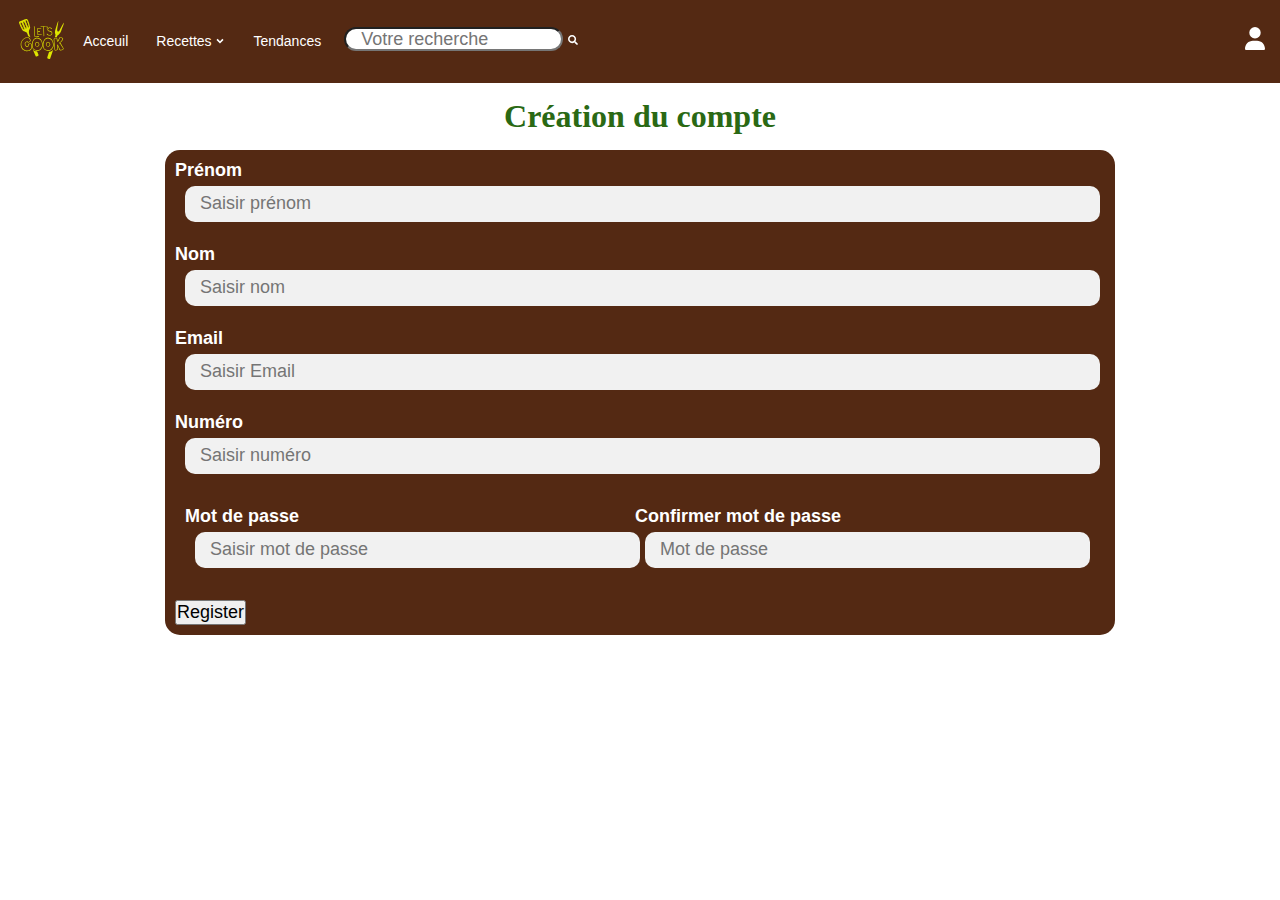
==== inscription.html @ e7cc8ef9 "rajout html et css page inscription + qlq modif sur index" ====
<!DOCTYPE html>
<html lang="en">
<head>
    <meta charset="UTF-8">
    <meta name="viewport" content="width=device-width, initial-scale=1.0">
    <title>Inscription</title>

    <link rel="stylesheet" href="/Assets/CSS/inscription.css" />
    <link rel="preconnect" href="https://fonts.googleapis.com">
    <link rel="preconnect" href="https://fonts.gstatic.com" crossorigin>

</head>
<body>
    <header>
        <div class="header__content mw-1320" >
          <nav> 
            <a href="/index.html"><img id="logo" src="/Assets/Image/logo.svg" alt="logo du site" /></a>
            <a class="Nav__link" href="/index.html">Acceuil</a>
            <div class="Nav__dropdown">
              <a class="Nav__dropbtn" href="#">Recettes <img class="Nav__dropArrow" src="/Assets/Image/arrow-drop-down-line.svg" alt=""></a>
              <div class="Nav__dropdown-content">
                <a href="#">Toutes les recettes</a>
                <a href="#">Viandes</a>
                <a href="#">Poissons</a>
                <a href="#">Veggies</a>
              </div>
            </div>
              <a class="Nav__link" href="#">Tendances</a>
          </nav>
          <div class="nav-right">
            <div>
              <input class="searchBar" type="text" placeholder="Votre recherche" />
              <img class="search-logo" src="/Assets/Image/search-solid-white.svg" alt="search icon"/>
            </div>
            <div>
              <a href="/inscription.html"><img class="nav-right__user-icon" src="/Assets/Image/user-solid.svg" alt="icon user"></a>
              
            </div>
          </div>
        </div>
    </header>
    <main>
        <section>
            <h1>Création du compte</h1>
            <div class="form__container">
                <form action="#">
                    <div>
                        <label class="form__input-name" for="prenom"><b>Prénom</b></label>
                        <input class="form__input" type="text" placeholder="Saisir prénom" name="prenom" id="prenom" required>
                    </div>
                    <div>
                        <label class="form__input-name" for="nom"><b>Nom</b></label>
                        <input class="form__input" type="text" placeholder="Saisir nom" name="nom" id="nom" required>
                    </div>
                    <div>
                        <label class="form__input-name" for="email"><b>Email</b></label>
                        <input class="form__input" type="text" placeholder="Saisir Email" name="email" id="email" required>
                    </div>
                    <div>
                        <label class="form__input-name" for="tel"><b>Numéro</b></label>
                        <input class="form__input" type="text" placeholder="Saisir numéro" name="tel" id="tel" required>
                    </div>
                    <div class="form__input__psw-contener">
                        <div>
                            <label class="form__input-name" for="psw"><b>Mot de passe</b></label>
                            <input class="form__input" type="password" placeholder="Saisir mot de passe" name="psw" id="psw" required>
                        </div>
                        
                        <div>
                            <label class="form__input-name" for="psw-repeat"><b>Confirmer mot de passe</b></label>
                            <input class="form__input" type="password" placeholder="Mot de passe" name="psw-repeat" id="psw-repeat" required>
                        </div>
                    </div>
                    
                    <button type="submit" class="registerbtn">Register</button>                
                </form>
            </div>
        </section>
    </main>
    
</body>
</html>
---- Assets/CSS/inscription.css ----
/* Style global */
* {
    margin: 0;
    padding: 0;
    font-family: 'Roboto', sans-serif;
    font-size: 18px;
}

ul {
    list-style-type: none;
}

h1 {
    text-align: center;
    margin: 15px 0;
    color: #2a6914;
    font-family: 'Comfortaa', cursive;
    font-size: 32px;
}

h3 {
    color: #2a6914;
    font-family: 'Comfortaa', cursive;
    font-size: 22px;
}

/* sizing */
    .mw-1320 {
        max-width: 1320px;
    }

/* font style */
    .fs-comfortaa {font-family: 'Comfortaa', cursive;}
    .fs-roboto {font-family: 'Roboto', sans-serif;}


/* Style header */

header {
    background-color: #542913;
    padding: 10px;
}
.header__content {
    display: flex;
    justify-content: space-between;
    align-items: center;
    flex-wrap: wrap;
    margin: auto;
}

#logo {
    height: 2.2em;
    margin-right: 5px;
}

nav {
    display: flex;
    padding: 0.5em;
}

/* Style link */

    .Nav__link {
        color: white;
        padding: 14px;
        font-size: 14px;
        text-decoration : none;
        border-radius: 10px;
    }

    .Nav__dropArrow {
        width: 20px;
        margin: -5px;
    }

    .Nav__link:hover {background-color: #421f0f;}

/* Style nav left */
    .nav-right {
        display: flex;
        justify-content: space-between;
        flex-shrink: 1;
        flex-grow: 1;
        flex-basis: 270px;
    }
    
    /* Style searchbar */
        .searchBar {
            border-radius: 15px;
            padding-left: 15px;
            width: 200px;
            height: 20px;
            transition: 0.5s;
        }
    
        .search-logo {width: 10px;}
        
        /* .searchBar:hover {
            width: 400px;
            height: 25px;
        } */

    /* Style user icon */
        .nav-right__user-icon {
            width: 20px;
            margin: 0px 5px;
        }

/* Style dropdown menu */
    .Nav__dropdown {
        position: relative;
        display: inline-block;
        padding: 10.5px 14px;
        border-radius: 10px;
    }

    .Nav__dropbtn {
        font-size: 14px;
        color: white;
        text-decoration : none;
    }

    .Nav__dropdown-content {
        display: none;
        position: absolute;
        background-color: #2a6914;
        border-radius: 10px;
        min-width: 160px;
        box-shadow: 0px 8px 16px 0px rgba(0,0,0,0.2);
        z-index: 1;
        left: 0;
        top: 45px;
      }

      .Nav__dropdown-content a {
        color: rgb(255, 255, 255);
        font-size: 14px;
        padding: 12px 16px;
        text-decoration: none;
        display: block;
        margin: 0;
      }

    .Nav__dropdown-content a:hover {
        background-color: #245a11;
        border-radius: 10px;
    }
    .Nav__dropdown:hover .Nav__dropdown-content {display: block;}

    .Nav__dropdown:hover {background-color: #421f0f;}


/* Style main */
    .form__container {
        padding: 10px 40px 10px 10px;
        background-color: #542913;
        max-width: 900px;
        margin: auto;
        border-radius: 15px;
    }

    .form__input {
        width: 100%;
        height: 2rem;
        padding-left: 15px;
        margin: 5px 10px 22px 10px;
        display: inline-block;
        border: none;
        background: #f1f1f1;
        border-radius: 10px;
    }

    .form__input-name {color: white;}

    .form__input__psw-contener {
        display: flex;
        justify-content: space-between;
        flex-wrap: wrap;
    }

    .form__input__psw-contener div {
        /* max-width: 350px; */
        flex-shrink: 1;
        flex-grow: 1;
        flex-basis: 350px;
        margin: 10px;
    }
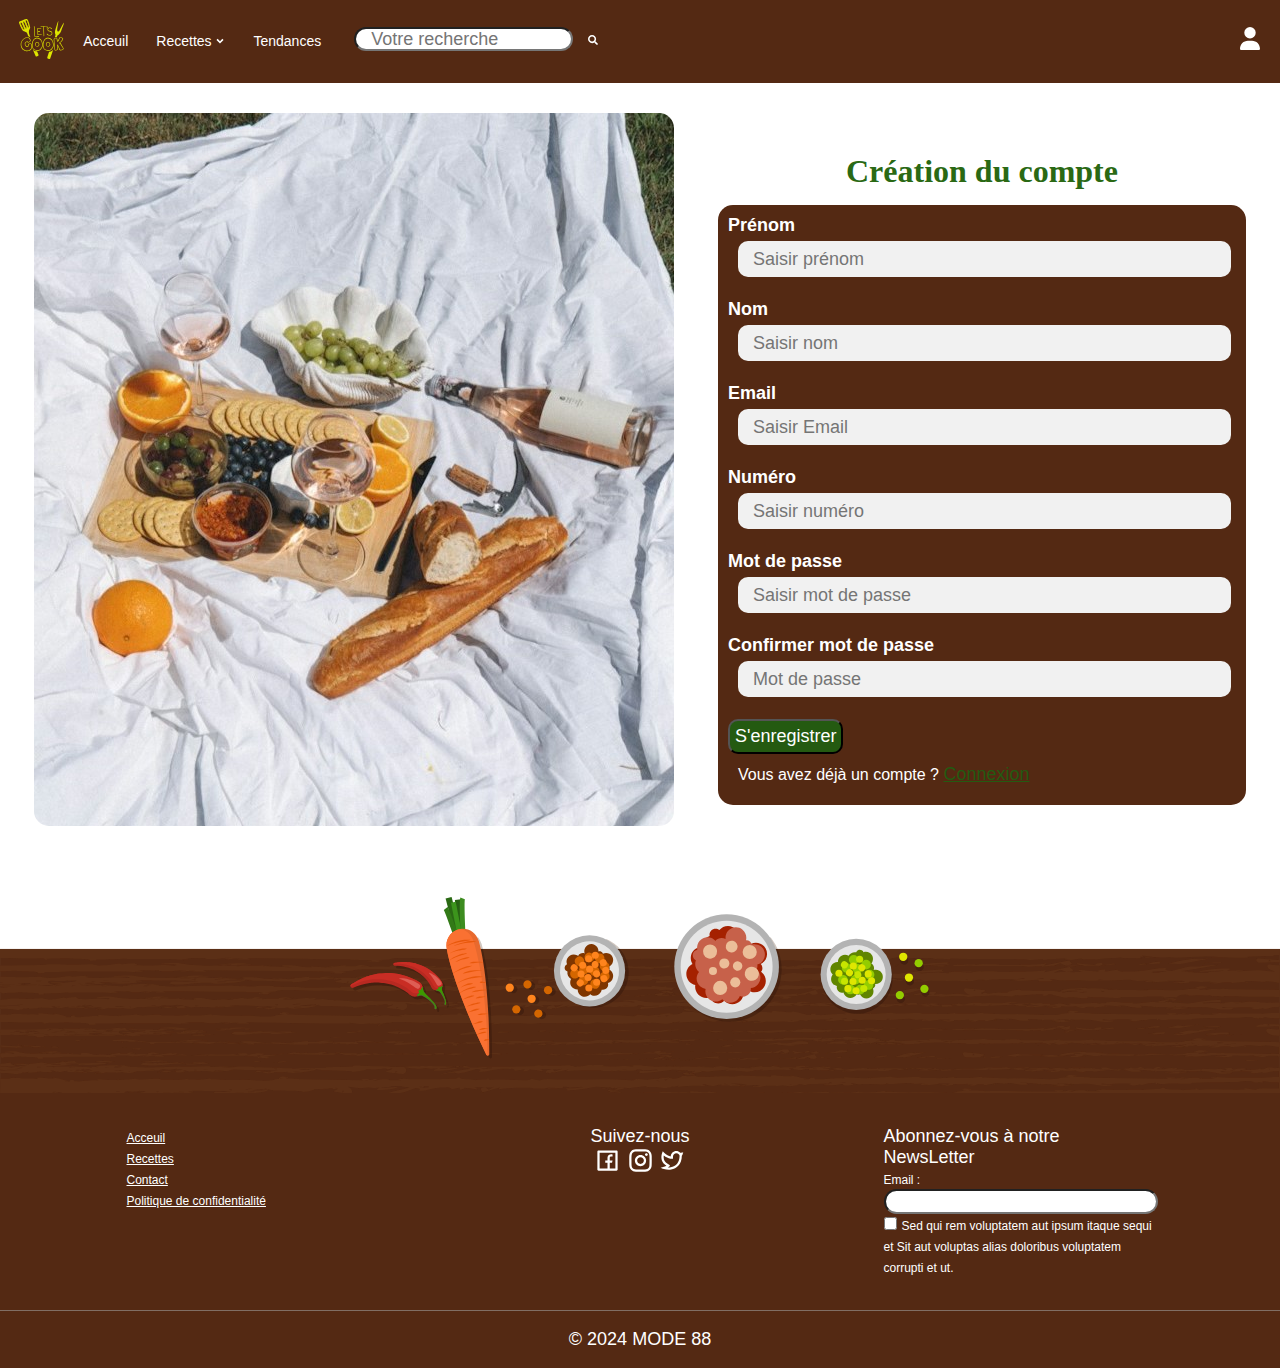
==== commit 41f16033: "v1 complete page inscription" ====
--- a/inscription.html
+++ b/inscription.html
@@ -32,15 +32,17 @@
               <input class="searchBar" type="text" placeholder="Votre recherche" />
               <img class="search-logo" src="/Assets/Image/search-solid-white.svg" alt="search icon"/>
             </div>
-            <div>
+            <div class="nav-right__user-icon__contener">
               <a href="/inscription.html"><img class="nav-right__user-icon" src="/Assets/Image/user-solid.svg" alt="icon user"></a>
-              
             </div>
           </div>
         </div>
     </header>
     <main>
-        <section>
+        <div class="m__img-contener">
+            <img class="m__img" src="/Assets/Image/bg-inscription.jpg" alt="">
+        </div>
+        <section class="section-form">
             <h1>Création du compte</h1>
             <div class="form__container">
                 <form action="#">
@@ -59,24 +61,69 @@
                     <div>
                         <label class="form__input-name" for="tel"><b>Numéro</b></label>
                         <input class="form__input" type="text" placeholder="Saisir numéro" name="tel" id="tel" required>
+                    </div>                   
+                    <div>
+                        <label class="form__input-name" for="psw"><b>Mot de passe</b></label>
+                        <input class="form__input" type="password" placeholder="Saisir mot de passe" name="psw" id="psw" required>
+                    </div>                       
+                    <div>
+                        <label class="form__input-name" for="psw-repeat"><b>Confirmer mot de passe</b></label>
+                        <input class="form__input" type="password" placeholder="Mot de passe" name="psw-repeat" id="psw-repeat" required>
                     </div>
-                    <div class="form__input__psw-contener">
-                        <div>
-                            <label class="form__input-name" for="psw"><b>Mot de passe</b></label>
-                            <input class="form__input" type="password" placeholder="Saisir mot de passe" name="psw" id="psw" required>
-                        </div>
-                        
-                        <div>
-                            <label class="form__input-name" for="psw-repeat"><b>Confirmer mot de passe</b></label>
-                            <input class="form__input" type="password" placeholder="Mot de passe" name="psw-repeat" id="psw-repeat" required>
-                        </div>
-                    </div>
-                    
-                    <button type="submit" class="registerbtn">Register</button>                
+                    <button type="submit" class="registerbtn">S'enregistrer</button>
+                    <p class="form__cnx">Vous avez déjà un compte ? <a href="#">Connexion</a></p>
                 </form>
             </div>
         </section>
     </main>
+    <footer>
+        <div class="footer__img"></div>
+        <div class="footer__Info">
+          <div class="footer__Part1">
+            <ul>
+              <li><a href="#">Acceuil</a></li>
+              <li><a href="#">Recettes</a></li>
+              <li><a href="#">Contact</a></li>
+              <li><a href="#">Politique de confidentialité</a></li>
+            </ul>
+          </div>
+          <div class="footer__Part2">
+            <p>Suivez-nous</p>
+            <div class="footer__social">
+              <img
+                class="footer__social-icon"
+                src="/Assets/Image/facebook-box-line.svg"
+                alt="logo facebook"
+              />
+              <img
+                class="footer__social-icon"
+                src="/Assets/Image/instagram-line.svg"
+                alt="logo instagram"
+              />
+              <img
+                class="footer__social-icon"
+                src="/Assets/Image/twitter-line.svg"
+                alt="logo twitter"
+              />
+            </div>
+          </div>
+          <div class="footer__Part3">
+            <p>Abonnez-vous à notre NewsLetter</p>
+            <label for="email" class="input__name" >Email :</label>
+            <input type="text" id="input__email" name="email" />
+            <input type="checkbox" />
+            <label class="footer__checkmark-container">
+              Sed qui rem voluptatem aut ipsum itaque sequi et Sit aut voluptas
+              alias doloribus voluptatem corrupti et ut.
+              <span class="footer__checkmark"></span>
+            </label>
+          </div>
+        </div>
+        <div class="footer__End">
+          <p>© 2024 MODE 88</p>
+        </div>
+    </footer>
+  
     
 </body>
 </html>--- a/Assets/CSS/inscription.css
+++ b/Assets/CSS/inscription.css
@@ -24,6 +24,10 @@
     font-size: 22px;
 }
 
+header {
+    margin-bottom: 20px;
+}
+
 /* sizing */
     .mw-1320 {
         max-width: 1320px;
@@ -81,7 +85,7 @@
         justify-content: space-between;
         flex-shrink: 1;
         flex-grow: 1;
-        flex-basis: 270px;
+        flex-basis: 300px;
     }
     
     /* Style searchbar */
@@ -91,6 +95,7 @@
             width: 200px;
             height: 20px;
             transition: 0.5s;
+            margin: 10px;
         }
     
         .search-logo {width: 10px;}
@@ -103,7 +108,15 @@
     /* Style user icon */
         .nav-right__user-icon {
             width: 20px;
-            margin: 0px 5px;
+            margin: 10px;
+        }
+
+        .nav-right__user-icon__contener {
+            border-radius: 10px;
+        }
+
+        .nav-right__user-icon__contener:hover {
+            background-color: #421f0f;
         }
 
 /* Style dropdown menu */
@@ -151,10 +164,33 @@
 
 
 /* Style main */
+    main {
+        display: flex;
+        flex-wrap: wrap;
+        justify-content: space-evenly;
+        align-items: center;
+        max-width: 1320px;
+        margin: auto;
+    }
+
+    .section-form {
+        padding: 10px;
+    }
+
+    .m__img-contener {
+        max-width: 650px;
+        padding: 10px;
+    }
+
+    .m__img {
+        width: 100%;
+        border-radius: 15px;
+    }
+
     .form__container {
         padding: 10px 40px 10px 10px;
         background-color: #542913;
-        max-width: 900px;
+        max-width: 650px;
         margin: auto;
         border-radius: 15px;
     }
@@ -185,3 +221,86 @@
         flex-basis: 350px;
         margin: 10px;
     }
+
+    /* Style btn */
+        .registerbtn {
+            background-color: #245a11;
+            color: white;
+            border-radius: 10px;
+            padding: 5px;
+            transition: .2s;
+        }
+
+        .registerbtn:hover {
+            background-color: #2a6914;
+        }
+
+        .form__cnx {
+            margin: 10px;
+            font-size: 16px;
+            color: white;
+        }
+
+        .form__cnx a {color: #245a11;}
+
+/* Style footer */
+.footer__img {
+    background-image: url(/Assets/Image/cooking.svg);
+    height: 20vw;
+    background-size: 100%;
+    background-repeat: no-repeat;
+    background-position: bottom;
+    margin-bottom: -4px;
+}
+
+.footer__Part1,
+.footer__Part2,
+.footer__Part3 {
+    width: 270px;
+    margin: 15px 0;
+}
+
+.footer__Info {
+    display: flex;
+    flex-direction: row;
+    flex-wrap: wrap;
+    justify-content: space-evenly;
+    align-items: stretch;
+    align-content: stretch;
+    background-color: #542913;
+    color: white;
+    padding: 1em;
+}
+
+/* Style footer Part1 */
+    .footer__Part1 a {
+        color: white;
+        font-size: 12px;
+    }
+
+/* Style footer Part2 */
+    .footer__Part2 {text-align: center;}
+
+    .footer__social-icon {width: 10%;}
+
+/* Style footer Part3 */
+    #input__email {
+        width: 100%;
+        border-radius: 15px;
+    }
+
+    .input__name {font-size: 12px;}
+
+    .footer__checkmark-container {font-size: 12px;}
+
+/* Style footer end */
+.footer__End {
+    background-color: #542913;
+    padding: 1em;
+    border-top: 1px solid rgba(165, 165, 165, 0.558);
+}
+
+.footer__End p {
+    color: white;
+    text-align: center;
+}
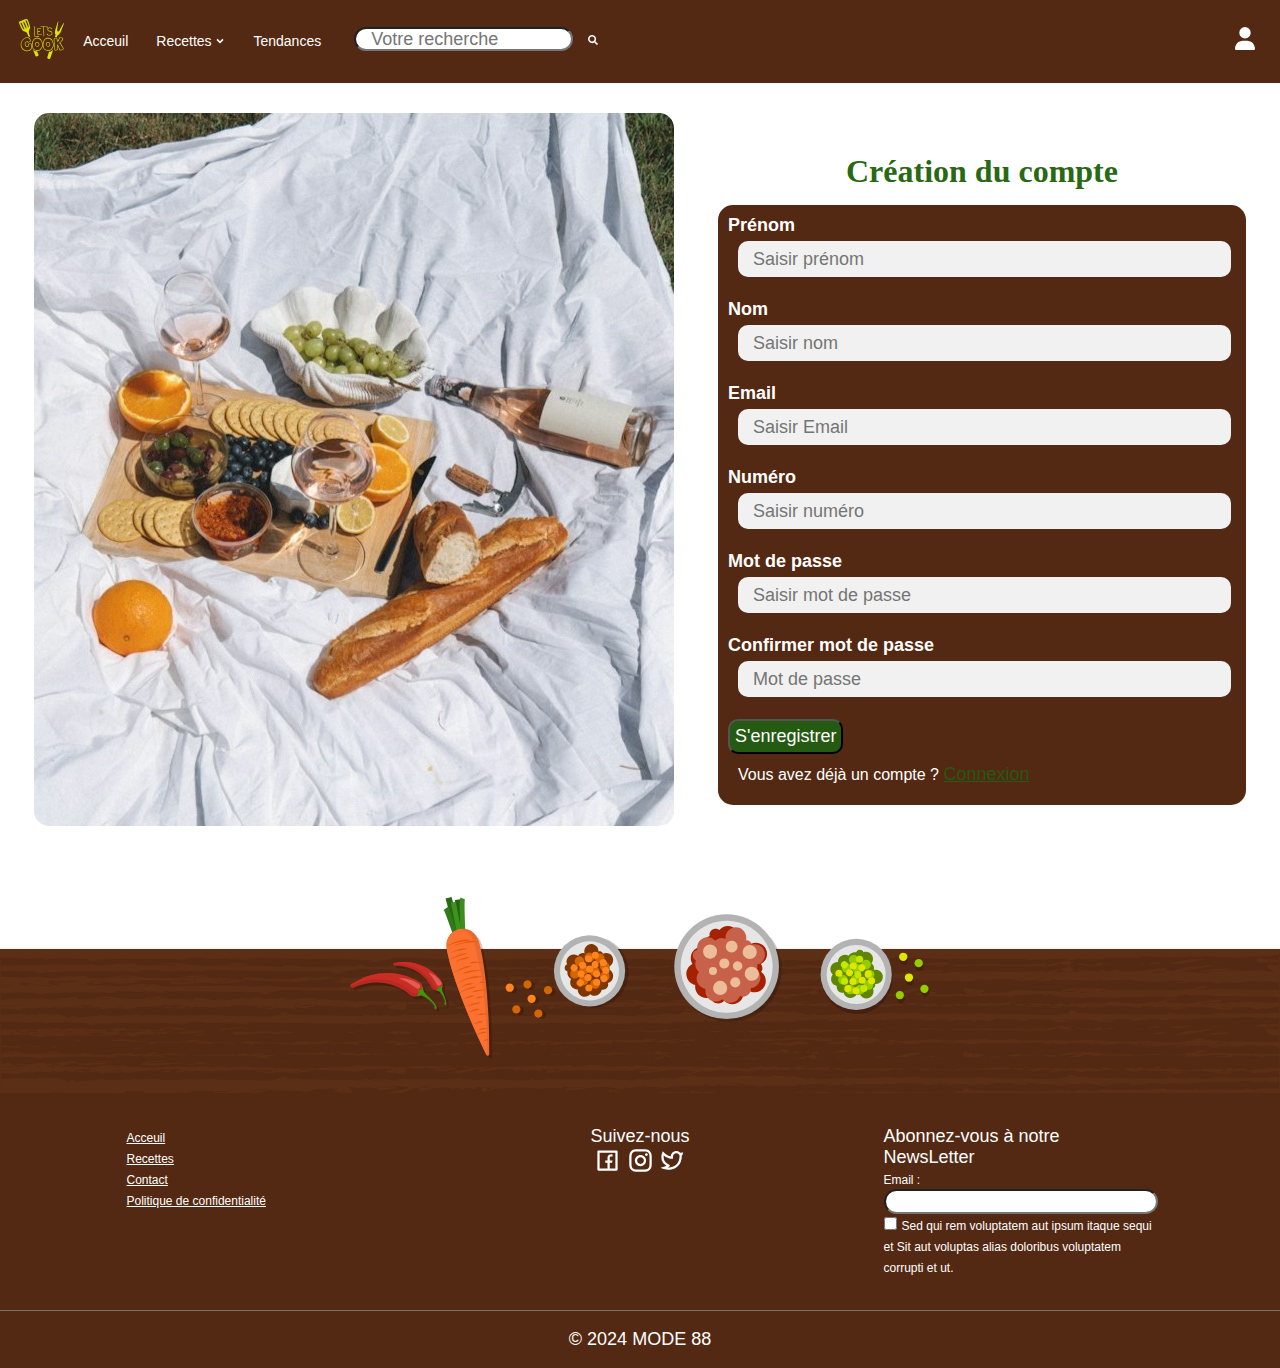
==== commit 23767ba3: "amelioration icon user de la bar nav" ====
--- a/inscription.html
+++ b/inscription.html
@@ -32,8 +32,8 @@
               <input class="searchBar" type="text" placeholder="Votre recherche" />
               <img class="search-logo" src="/Assets/Image/search-solid-white.svg" alt="search icon"/>
             </div>
-            <div class="nav-right__user-icon__contener">
-              <a href="/inscription.html"><img class="nav-right__user-icon" src="/Assets/Image/user-solid.svg" alt="icon user"></a>
+            <div>
+                <a class="nav-right__user-icon__contener" href="/inscription.html"><img class="nav-right__user-icon" src="/Assets/Image/user-solid.svg" alt="icon user"></a>
             </div>
           </div>
         </div>
--- a/Assets/CSS/inscription.css
+++ b/Assets/CSS/inscription.css
@@ -113,6 +113,7 @@
 
         .nav-right__user-icon__contener {
             border-radius: 10px;
+            padding: 30px 5px 0 5px;
         }
 
         .nav-right__user-icon__contener:hover {
@@ -228,7 +229,7 @@
             color: white;
             border-radius: 10px;
             padding: 5px;
-            transition: .2s;
+            transition: .5s;
         }
 
         .registerbtn:hover {
